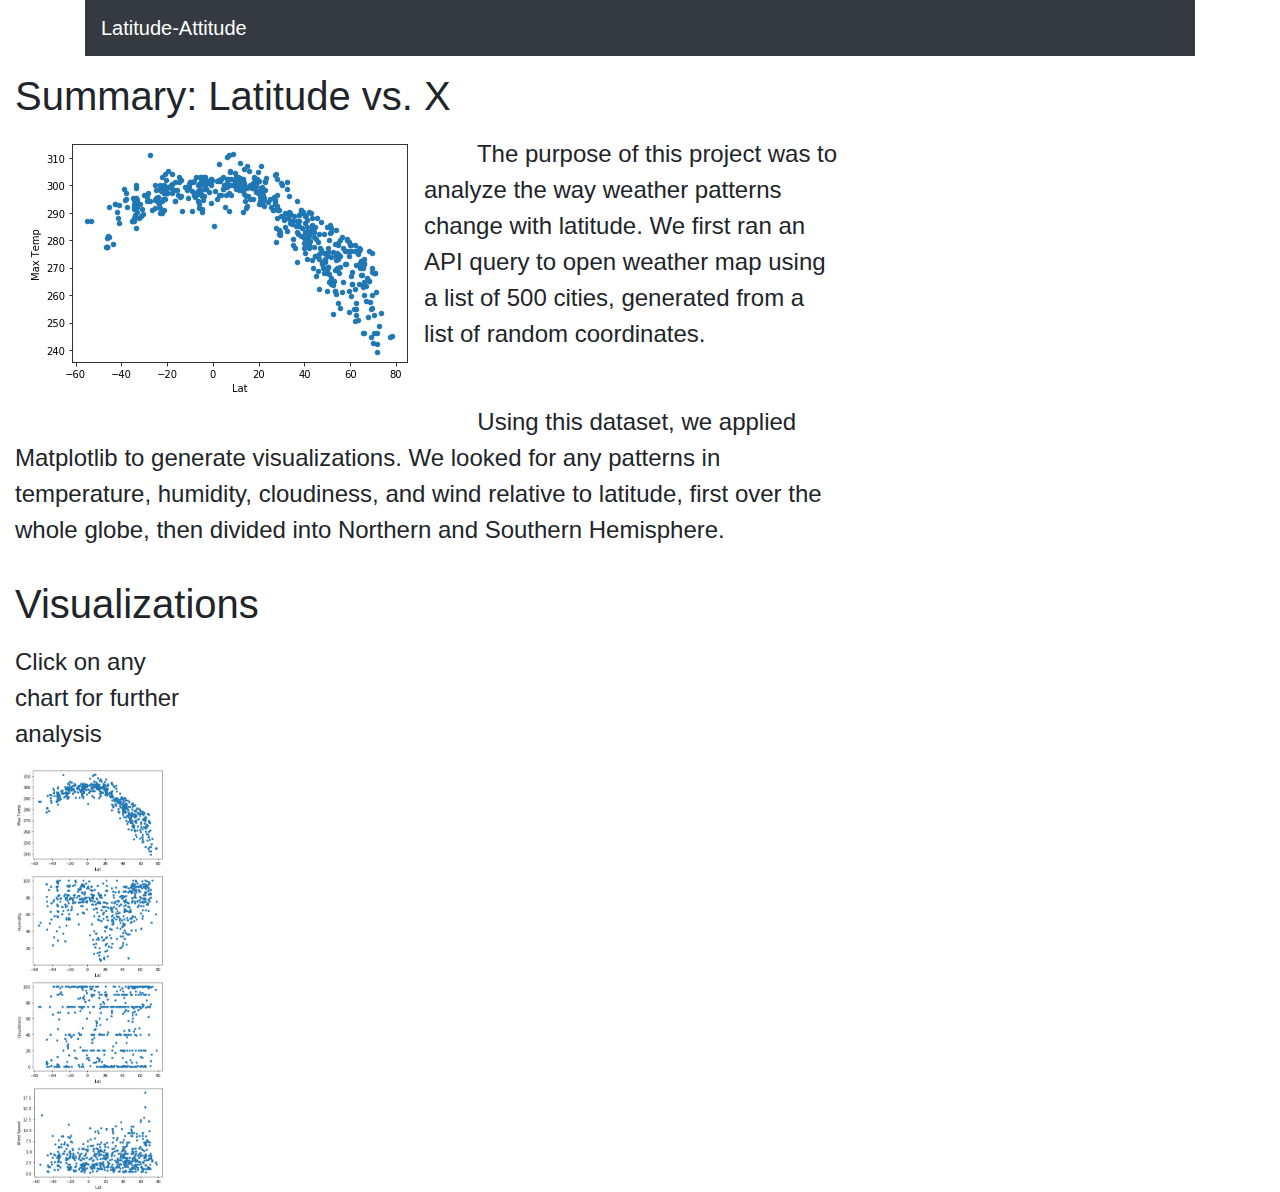
==== WebVisualizations/index.html @ 8a27b6fa "Resizing images" ====
<!DOCTYPE html>
<html lang="en-us">
<head>
  <meta charset="UTF-8">
  <TITLE>Summary: Latitude vs. X</TITLE>
  <link rel="stylesheet" href="https://stackpath.bootstrapcdn.com/bootstrap/4.3.1/css/bootstrap.min.css" integrity="sha384-ggOyR0iXCbMQv3Xipma34MD+dH/1fQ784/j6cY/iJTQUOhcWr7x9JvoRxT2MZw1T" crossorigin="anonymous"/>
</HEAD>
<BODY BGCOLOR="#deb887" TEXT="#000000" LINK="#0000ff" VLINK="#800080">
  <div class="container">
    <div class="row">
      <div class="col-12">
        <nav class="navbar navbar-dark bg-dark">
         <a class="navbar-brand" href="index.html">Latitude-Attitude</a>
         <div class="collapse navbar-collapse" id="navbarSupportedContent">
          <ul class="navbar-nav mr-auto">
            <li class="nav-item dropdown">
              <a class="nav-link dropdown-toggle" href="#" id="navbarDropdown" role="button" data-toggle="dropdown" aria-haspopup="true" aria-expanded="false">
                Plots
              </a>
              <div class="dropdown-menu" aria-labelledby="navbarDropdown">
                <a class="dropdown-item" href="temp_viz.html">Temperature</a>
                <a class="dropdown-item" href="wind_viz.html">Wind Speed</a>
                <a class="dropdown-item" href="humid_viz.html">Humidity</a>
                <a class="dropdown-item" href="cloud_viz.html">Cloudiness</a>
              </div>
            </li>
            <li class="nav-item">
              <a class="nav-link" href="comparisons.html">Comparison</a>
            </li>
            <li class="nav-item">
              <a class="nav-link" href="data.html">Data</a>
            </li>
          </ul>
        </div>
         </nav>
      </div>
    </div>
  </div>
  <div class="container-fluid">
    <div class="row">
      <div class="col-md-8">
        <font size="5">
        <P ALIGN=Center>
          <h1>Summary: Latitude vs. X</h1>
        <P ALIGN=Center>
        <img src="../Visualizations/temp_vs_lat.png" hspace="10" vspace="10" align="left">
         <P ALIGN=Left>&nbsp; &nbsp; &nbsp; &nbsp; The purpose of this project was to analyze the way weather patterns change with latitude. We first ran an API query to open weather map using a list of 500 cities, generated from a list of random coordinates.</P><br>
          <P ALIGN=Left>&nbsp; &nbsp; &nbsp; &nbsp; Using this dataset, we applied Matplotlib to generate visualizations. We looked for any patterns in temperature, humidity, cloudiness, and wind relative to latitude, first over the whole globe, then divided into Northern and Southern Hemisphere.</P>
        </div>
        <div class="col-md-4">
          <p><h1>Visualizations</h1></p>
          <p>Click on any chart for further analysis</p>
          <a href="temp_viz.html"><img src="../Visualizations/temp_vs_lat.png" height="106" width="150"></a>
          <a href="humid_viz.html"><img src="../Visualizations/humid_vs_lat.png"height="106" width="150"></a>
          <a href="cloud_viz.html"><img src="../Visualizations/cloud_vs_lat.png"height="106" width="150"></a>
          <a href="wind_viz.html"><img src="../Visualizations/wind_vs_lat.png"height="106" width="150"></a>
      </div>
    </div>
  </div>
</BODY>
</html>
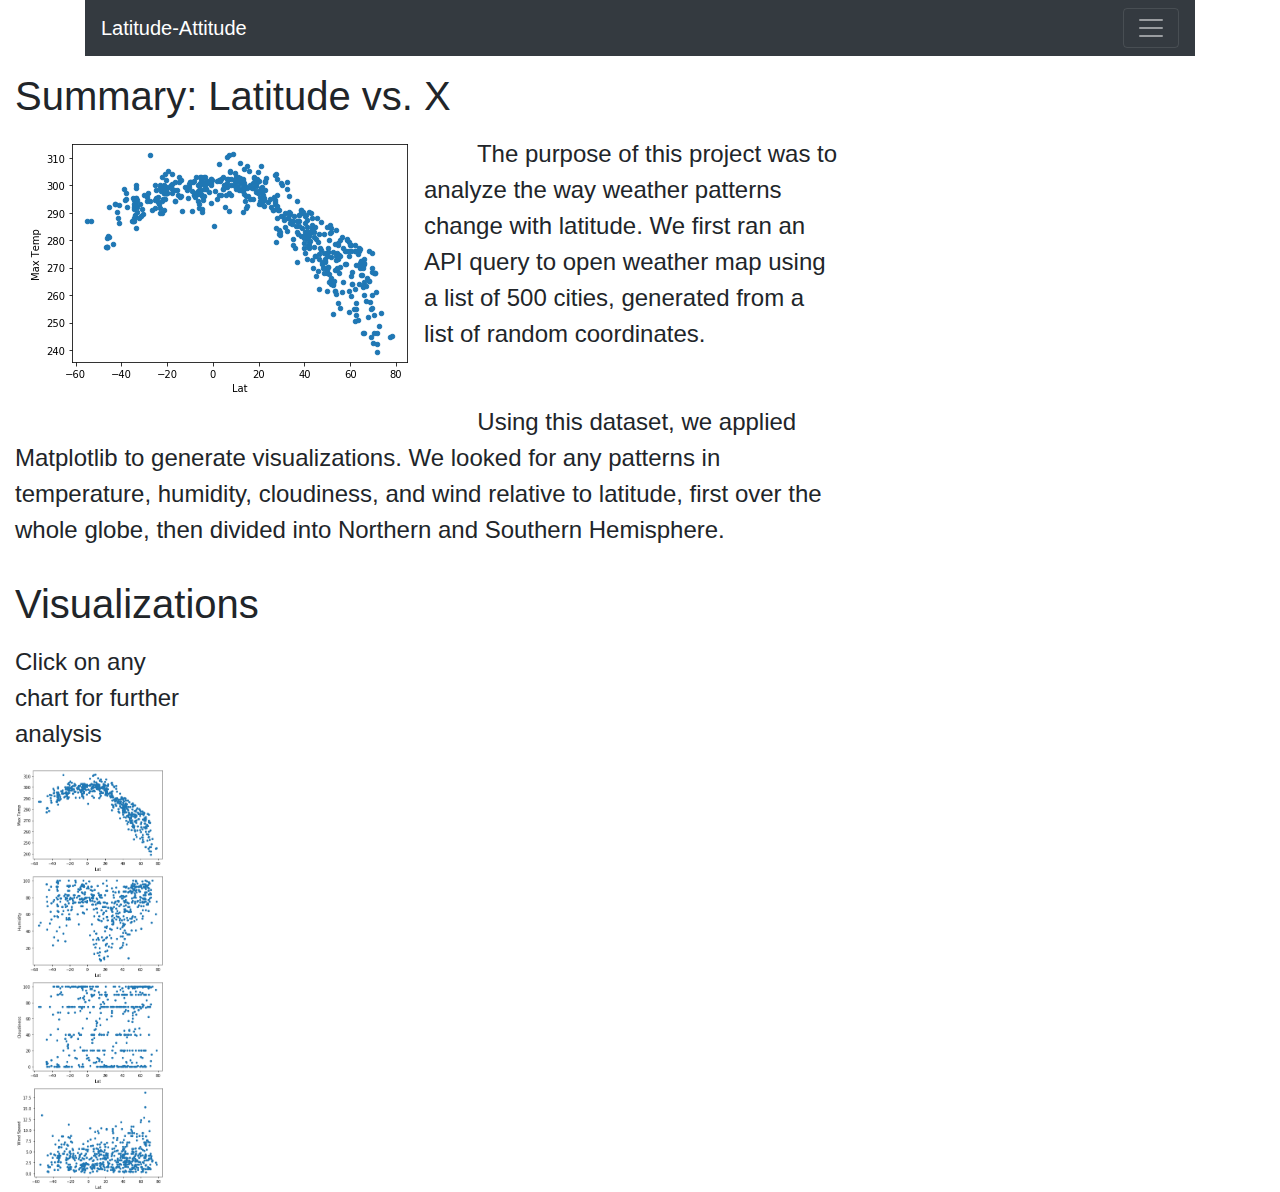
==== commit 51b2256d: "Teying to debug navbar" ====
--- a/WebVisualizations/index.html
+++ b/WebVisualizations/index.html
@@ -3,18 +3,20 @@
 <head>
   <meta charset="UTF-8">
   <TITLE>Summary: Latitude vs. X</TITLE>
-  <link rel="stylesheet" href="https://stackpath.bootstrapcdn.com/bootstrap/4.3.1/css/bootstrap.min.css" integrity="sha384-ggOyR0iXCbMQv3Xipma34MD+dH/1fQ784/j6cY/iJTQUOhcWr7x9JvoRxT2MZw1T" crossorigin="anonymous"/>
+  <link rel="stylesheet" href="https://stackpath.bootstrapcdn.com/bootstrap/4.4.1/css/bootstrap.min.css" integrity="sha384-Vkoo8x4CGsO3+Hhxv8T/Q5PaXtkKtu6ug5TOeNV6gBiFeWPGFN9MuhOf23Q9Ifjh" crossorigin="anonymous">
 </HEAD>
-<BODY BGCOLOR="#deb887" TEXT="#000000" LINK="#0000ff" VLINK="#800080">
+<BODY style="bgcolor:#deb887">
   <div class="container">
     <div class="row">
       <div class="col-12">
         <nav class="navbar navbar-dark bg-dark">
          <a class="navbar-brand" href="index.html">Latitude-Attitude</a>
+         <button class="navbar-toggler" type="button" data-toggle="collapse" data-target="#navbarSupportedContent" aria-controls="navbarSupportedContent" aria-expanded="false" aria-label="Toggle navigation">
+          <span class="navbar-toggler-icon"></span>
+        </button>
          <div class="collapse navbar-collapse" id="navbarSupportedContent">
           <ul class="navbar-nav mr-auto">
-            <li class="nav-item dropdown">
-              <a class="nav-link dropdown-toggle" href="#" id="navbarDropdown" role="button" data-toggle="dropdown" aria-haspopup="true" aria-expanded="false">
+              <a class="nav-item dropdown nav-link dropdown-toggle" href="#" id="navbarDropdown" role="button" data-toggle="dropdown" aria-haspopup="true" aria-expanded="false">
                 Plots
               </a>
               <div class="dropdown-menu" aria-labelledby="navbarDropdown">
@@ -22,14 +24,8 @@
                 <a class="dropdown-item" href="wind_viz.html">Wind Speed</a>
                 <a class="dropdown-item" href="humid_viz.html">Humidity</a>
                 <a class="dropdown-item" href="cloud_viz.html">Cloudiness</a>
-              </div>
-            </li>
-            <li class="nav-item">
-              <a class="nav-link" href="comparisons.html">Comparison</a>
-            </li>
-            <li class="nav-item">
-              <a class="nav-link" href="data.html">Data</a>
-            </li>
+              <a class="nav-item nav-link" href="comparisons.html">Comparison</a>
+              <a class="nav-item nav-link" href="../Assets/weather_table.html">Data</a>
           </ul>
         </div>
          </nav>
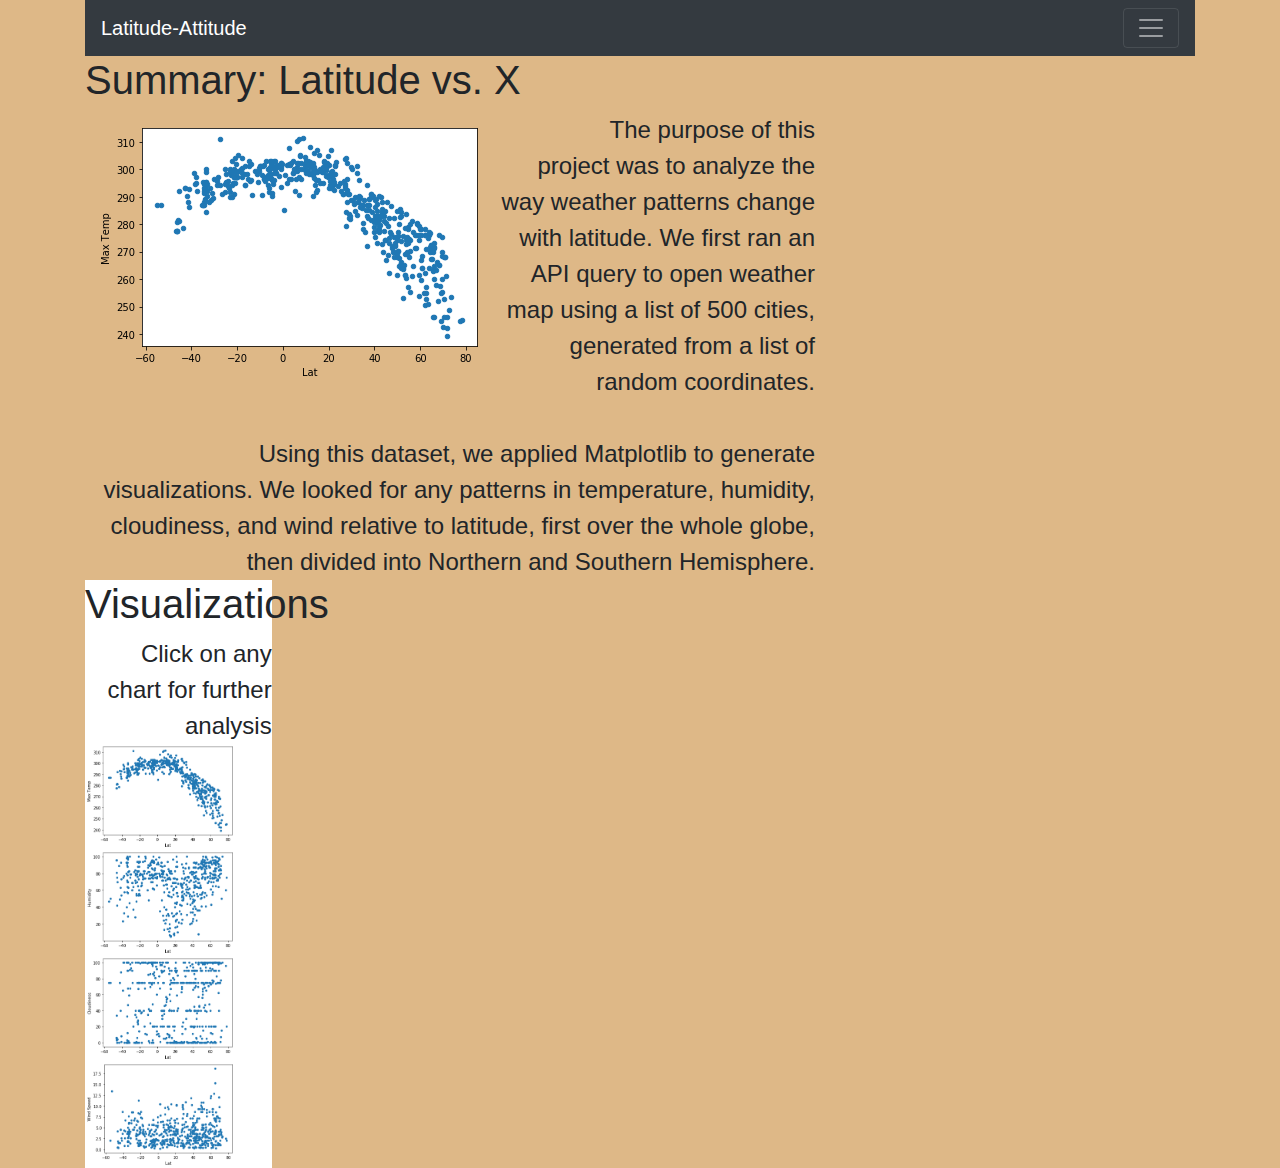
==== commit c1eed9d5: "More troubleshooting" ====
--- a/WebVisualizations/index.html
+++ b/WebVisualizations/index.html
@@ -4,8 +4,8 @@
   <meta charset="UTF-8">
   <TITLE>Summary: Latitude vs. X</TITLE>
   <link rel="stylesheet" href="https://stackpath.bootstrapcdn.com/bootstrap/4.4.1/css/bootstrap.min.css" integrity="sha384-Vkoo8x4CGsO3+Hhxv8T/Q5PaXtkKtu6ug5TOeNV6gBiFeWPGFN9MuhOf23Q9Ifjh" crossorigin="anonymous">
+  <link rel="stylesheet" type="text/css" href="../Assets/stylesheet.css">
 </HEAD>
-<BODY style="bgcolor:#deb887">
   <div class="container">
     <div class="row">
       <div class="col-12">
@@ -32,7 +32,7 @@
       </div>
     </div>
   </div>
-  <div class="container-fluid">
+  <div class="container">
     <div class="row">
       <div class="col-md-8">
         <font size="5">
@@ -42,14 +42,20 @@
         <img src="../Visualizations/temp_vs_lat.png" hspace="10" vspace="10" align="left">
          <P ALIGN=Left>&nbsp; &nbsp; &nbsp; &nbsp; The purpose of this project was to analyze the way weather patterns change with latitude. We first ran an API query to open weather map using a list of 500 cities, generated from a list of random coordinates.</P><br>
           <P ALIGN=Left>&nbsp; &nbsp; &nbsp; &nbsp; Using this dataset, we applied Matplotlib to generate visualizations. We looked for any patterns in temperature, humidity, cloudiness, and wind relative to latitude, first over the whole globe, then divided into Northern and Southern Hemisphere.</P>
-        </div>
-        <div class="col-md-4">
-          <p><h1>Visualizations</h1></p>
-          <p>Click on any chart for further analysis</p>
-          <a href="temp_viz.html"><img src="../Visualizations/temp_vs_lat.png" height="106" width="150"></a>
-          <a href="humid_viz.html"><img src="../Visualizations/humid_vs_lat.png"height="106" width="150"></a>
-          <a href="cloud_viz.html"><img src="../Visualizations/cloud_vs_lat.png"height="106" width="150"></a>
-          <a href="wind_viz.html"><img src="../Visualizations/wind_vs_lat.png"height="106" width="150"></a>
+      </div>
+      <div class="col-md-4">
+        <section id="imageNav-area">
+          <div class="imageNav-content">
+            <p><h1>Visualizations</h1></p>
+            <div id="images">
+              <p>Click on any chart for further analysis</p>
+              <a href="temp_viz.html"><img src="../Visualizations/temp_vs_lat.png" height="106" width="150" class="imageNav-photo"></a>
+              <a href="humid_viz.html"><img src="../Visualizations/humid_vs_lat.png"height="106" width="150" class="imageNav-photo"></a>
+              <a href="cloud_viz.html"><img src="../Visualizations/cloud_vs_lat.png"height="106" width="150" class="imageNav-photo"></a>
+              <a href="wind_viz.html"><img src="../Visualizations/wind_vs_lat.png"height="106" width="150" class="imageNav-photo"></a>
+            </div>
+          </div>
+        </section>
       </div>
     </div>
   </div>
--- a/Assets/stylesheet.css
+++ b/Assets/stylesheet.css
@@ -0,0 +1,17 @@
+body {
+    background-color:#deb887;
+  }
+
+p {
+    margin: auto;
+    text-align: right;
+  }
+
+a {
+    color: green;
+  }
+
+#imageNav-area {
+  width: 100%;
+  background-color: white;
+}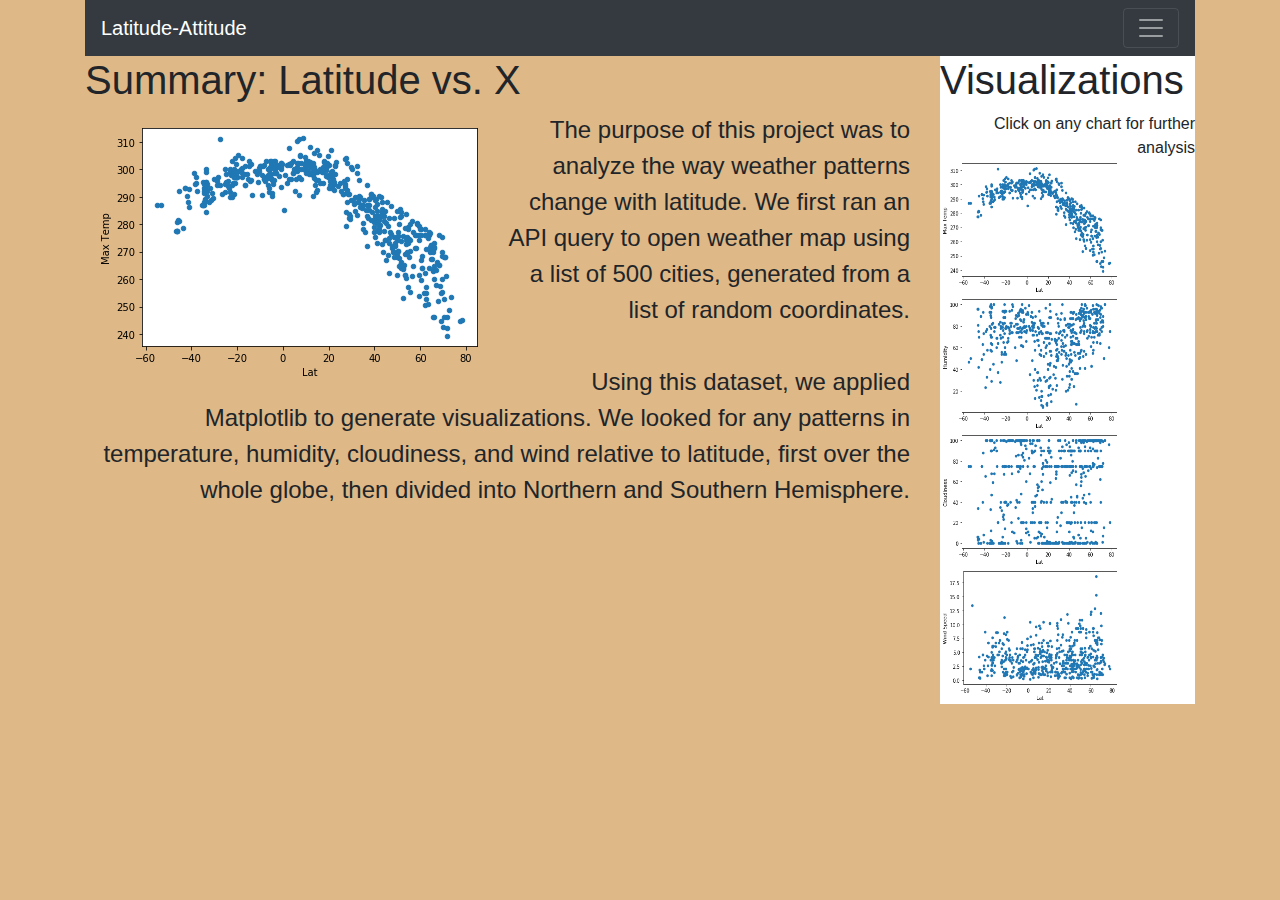
==== commit 0962b7b2: "Setting stylesheets" ====
--- a/WebVisualizations/index.html
+++ b/WebVisualizations/index.html
@@ -34,7 +34,7 @@
   </div>
   <div class="container">
     <div class="row">
-      <div class="col-md-8">
+      <div class="col-md-9">
         <font size="5">
         <P ALIGN=Center>
           <h1>Summary: Latitude vs. X</h1>
@@ -42,17 +42,18 @@
         <img src="../Visualizations/temp_vs_lat.png" hspace="10" vspace="10" align="left">
          <P ALIGN=Left>&nbsp; &nbsp; &nbsp; &nbsp; The purpose of this project was to analyze the way weather patterns change with latitude. We first ran an API query to open weather map using a list of 500 cities, generated from a list of random coordinates.</P><br>
           <P ALIGN=Left>&nbsp; &nbsp; &nbsp; &nbsp; Using this dataset, we applied Matplotlib to generate visualizations. We looked for any patterns in temperature, humidity, cloudiness, and wind relative to latitude, first over the whole globe, then divided into Northern and Southern Hemisphere.</P>
+        </font>
       </div>
-      <div class="col-md-4">
+      <div class="col-md-3">
         <section id="imageNav-area">
           <div class="imageNav-content">
             <p><h1>Visualizations</h1></p>
             <div id="images">
-              <p>Click on any chart for further analysis</p>
-              <a href="temp_viz.html"><img src="../Visualizations/temp_vs_lat.png" height="106" width="150" class="imageNav-photo"></a>
-              <a href="humid_viz.html"><img src="../Visualizations/humid_vs_lat.png"height="106" width="150" class="imageNav-photo"></a>
-              <a href="cloud_viz.html"><img src="../Visualizations/cloud_vs_lat.png"height="106" width="150" class="imageNav-photo"></a>
-              <a href="wind_viz.html"><img src="../Visualizations/wind_vs_lat.png"height="106" width="150" class="imageNav-photo"></a>
+              <p align="center">Click on any chart for further analysis</p>
+              <a href="temp_viz.html"><img src="../Visualizations/temp_vs_lat.png" height="136" width="180" class="imageNav-photo"></a>
+              <a href="humid_viz.html"><img src="../Visualizations/humid_vs_lat.png"height="136" width="180" class="imageNav-photo"></a>
+              <a href="cloud_viz.html"><img src="../Visualizations/cloud_vs_lat.png"height="136" width="180" class="imageNav-photo"></a>
+              <a href="wind_viz.html"><img src="../Visualizations/wind_vs_lat.png"height="136" width="180" class="imageNav-photo"></a>
             </div>
           </div>
         </section>
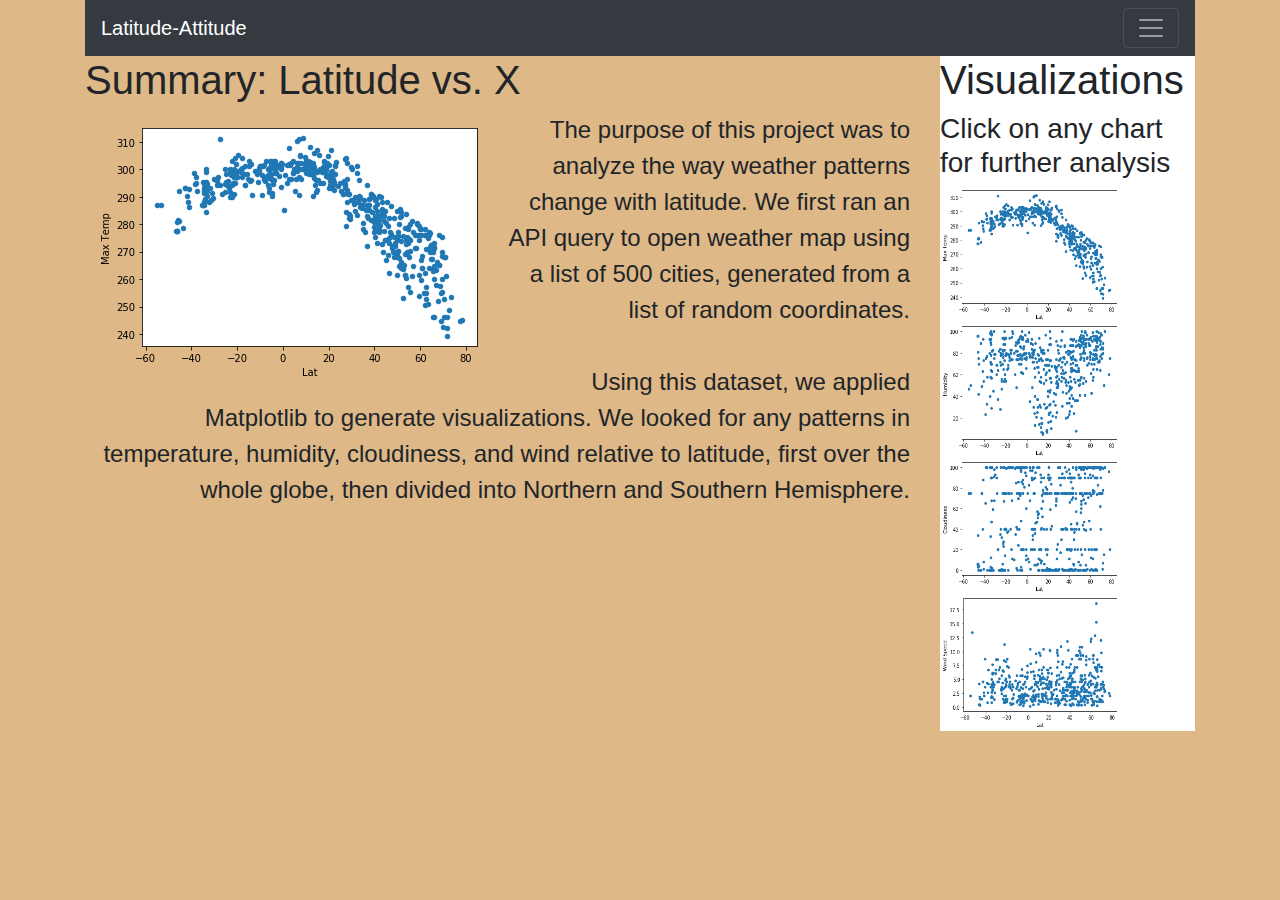
==== commit 4ab6d2bf: "more work with CSS" ====
--- a/WebVisualizations/index.html
+++ b/WebVisualizations/index.html
@@ -10,25 +10,32 @@
     <div class="row">
       <div class="col-12">
         <nav class="navbar navbar-dark bg-dark">
-         <a class="navbar-brand" href="index.html">Latitude-Attitude</a>
-         <button class="navbar-toggler" type="button" data-toggle="collapse" data-target="#navbarSupportedContent" aria-controls="navbarSupportedContent" aria-expanded="false" aria-label="Toggle navigation">
-          <span class="navbar-toggler-icon"></span>
-        </button>
-         <div class="collapse navbar-collapse" id="navbarSupportedContent">
-          <ul class="navbar-nav mr-auto">
-              <a class="nav-item dropdown nav-link dropdown-toggle" href="#" id="navbarDropdown" role="button" data-toggle="dropdown" aria-haspopup="true" aria-expanded="false">
-                Plots
-              </a>
-              <div class="dropdown-menu" aria-labelledby="navbarDropdown">
-                <a class="dropdown-item" href="temp_viz.html">Temperature</a>
-                <a class="dropdown-item" href="wind_viz.html">Wind Speed</a>
-                <a class="dropdown-item" href="humid_viz.html">Humidity</a>
-                <a class="dropdown-item" href="cloud_viz.html">Cloudiness</a>
-              <a class="nav-item nav-link" href="comparisons.html">Comparison</a>
-              <a class="nav-item nav-link" href="../Assets/weather_table.html">Data</a>
-          </ul>
-        </div>
-         </nav>
+          <a class="navbar-brand" href="index.html">Latitude-Attitude</a>
+          <button class="navbar-toggler" type="button" data-toggle="collapse" data-target="#navbarSupportedContent" aria-controls="navbarSupportedContent" aria-expanded="false" aria-label="Toggle navigation">
+            <span class="navbar-toggler-icon"></span>
+          </button>
+          <div class="collapse navbar-collapse" id="navbarSupportedContent">
+            <ul class="navbar-nav mr-auto">
+              <li class="nav-item dropdown">
+                <a class="nav-item dropdown nav-link dropdown-toggle" href="#" id="navbarDropdown" role="button" data-toggle="dropdown" aria-haspopup="true" aria-expanded="false">
+                  Plots
+                </a>
+                <div class="dropdown-menu" aria-labelledby="navbarDropdown">
+                  <a class="dropdown-item" href="temp_viz.html">Temperature</a>
+                  <a class="dropdown-item" href="wind_viz.html">Wind Speed</a>
+                  <a class="dropdown-item" href="humid_viz.html">Humidity</a>
+                  <a class="dropdown-item" href="cloud_viz.html">Cloudiness</a>
+                </div>
+              </li>
+              <li class="nav-item">
+                <a class="nav-item nav-link" href="comparisons.html">Comparison</a>
+              </li>
+              <li class="nav-item">
+                <a class="nav-item nav-link" href="../Assets/weather_table.html">Data</a>
+              </li>
+            </ul>
+          </div>
+        </nav>
       </div>
     </div>
   </div>
@@ -49,7 +56,7 @@
           <div class="imageNav-content">
             <p><h1>Visualizations</h1></p>
             <div id="images">
-              <p align="center">Click on any chart for further analysis</p>
+              <p><h3>Click on any chart for further analysis</h3></p>
               <a href="temp_viz.html"><img src="../Visualizations/temp_vs_lat.png" height="136" width="180" class="imageNav-photo"></a>
               <a href="humid_viz.html"><img src="../Visualizations/humid_vs_lat.png"height="136" width="180" class="imageNav-photo"></a>
               <a href="cloud_viz.html"><img src="../Visualizations/cloud_vs_lat.png"height="136" width="180" class="imageNav-photo"></a>
--- a/Assets/stylesheet.css
+++ b/Assets/stylesheet.css
@@ -14,4 +14,20 @@
 #imageNav-area {
   width: 100%;
   background-color: white;
+}
+
+.column {
+  float: left;
+  width: 50%;
+  padding: 5px;
+}
+
+.row::after {
+  content: "";
+  clear: both;
+  display: table;
+}
+
+#boxed {
+  box-sizing: border-box;
 }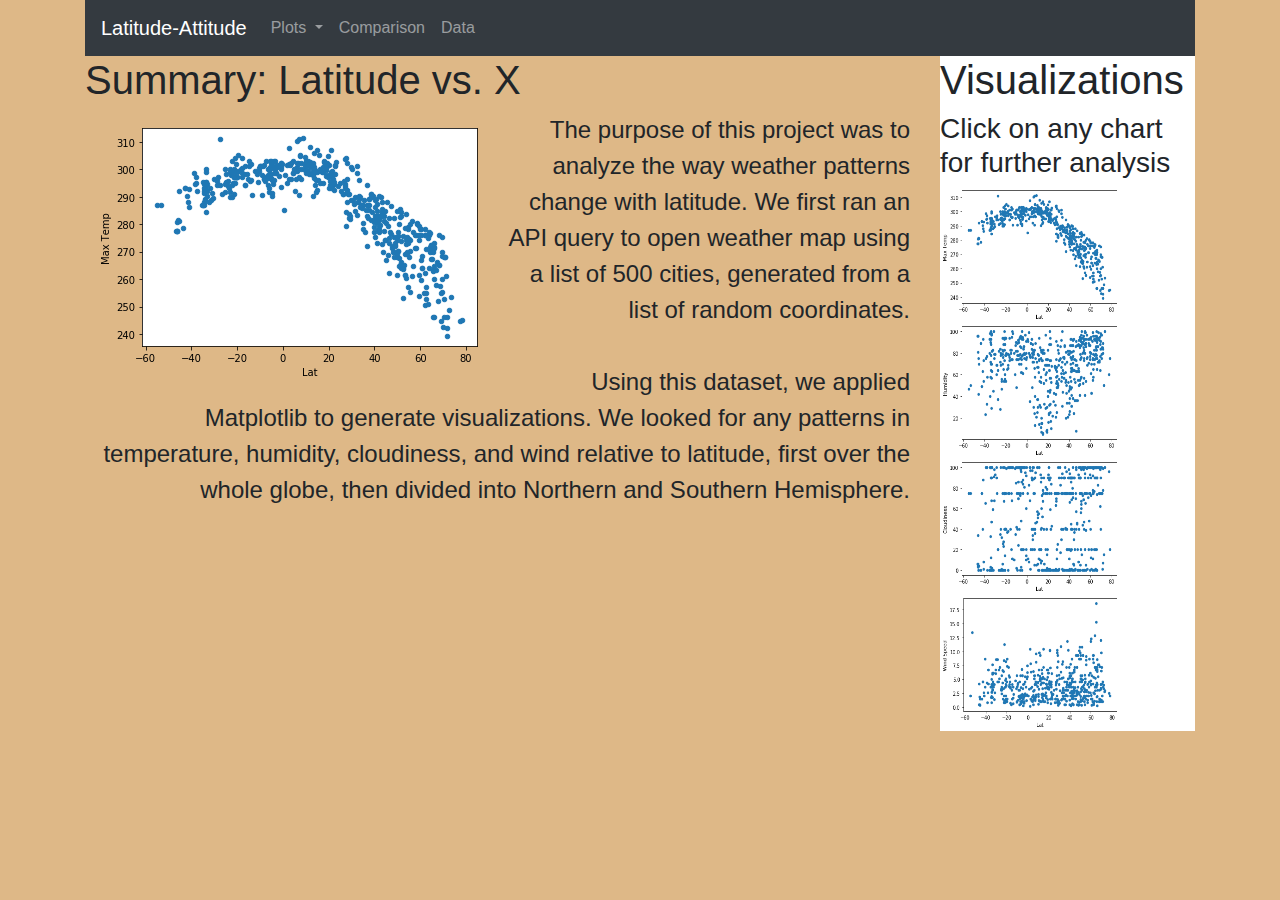
==== commit 77f48bee: "Finally fixed navbar - final submission" ====
--- a/WebVisualizations/index.html
+++ b/WebVisualizations/index.html
@@ -6,10 +6,11 @@
   <link rel="stylesheet" href="https://stackpath.bootstrapcdn.com/bootstrap/4.4.1/css/bootstrap.min.css" integrity="sha384-Vkoo8x4CGsO3+Hhxv8T/Q5PaXtkKtu6ug5TOeNV6gBiFeWPGFN9MuhOf23Q9Ifjh" crossorigin="anonymous">
   <link rel="stylesheet" type="text/css" href="../Assets/stylesheet.css">
 </HEAD>
+<BODY>
   <div class="container">
     <div class="row">
-      <div class="col-12">
-        <nav class="navbar navbar-dark bg-dark">
+      <div class="col-lg-12">
+        <nav class="navbar navbar-expand-lg navbar-dark bg-dark">
           <a class="navbar-brand" href="index.html">Latitude-Attitude</a>
           <button class="navbar-toggler" type="button" data-toggle="collapse" data-target="#navbarSupportedContent" aria-controls="navbarSupportedContent" aria-expanded="false" aria-label="Toggle navigation">
             <span class="navbar-toggler-icon"></span>
@@ -67,5 +68,8 @@
       </div>
     </div>
   </div>
+<script src="https://code.jquery.com/jquery-3.4.1.slim.min.js" integrity="sha384-J6qa4849blE2+poT4WnyKhv5vZF5SrPo0iEjwBvKU7imGFAV0wwj1yYfoRSJoZ+n" crossorigin="anonymous"></script>
+<script src="https://cdn.jsdelivr.net/npm/popper.js@1.16.0/dist/umd/popper.min.js" integrity="sha384-Q6E9RHvbIyZFJoft+2mJbHaEWldlvI9IOYy5n3zV9zzTtmI3UksdQRVvoxMfooAo" crossorigin="anonymous"></script>
+<script src="https://stackpath.bootstrapcdn.com/bootstrap/4.4.1/js/bootstrap.min.js" integrity="sha384-wfSDF2E50Y2D1uUdj0O3uMBJnjuUD4Ih7YwaYd1iqfktj0Uod8GCExl3Og8ifwB6" crossorigin="anonymous"></script>
 </BODY>
 </html>--- a/Assets/stylesheet.css
+++ b/Assets/stylesheet.css
@@ -1,6 +1,10 @@
 body {
     background-color:#deb887;
   }
+
+h5 {
+  text-align: center
+}
 
 p {
     margin: auto;
